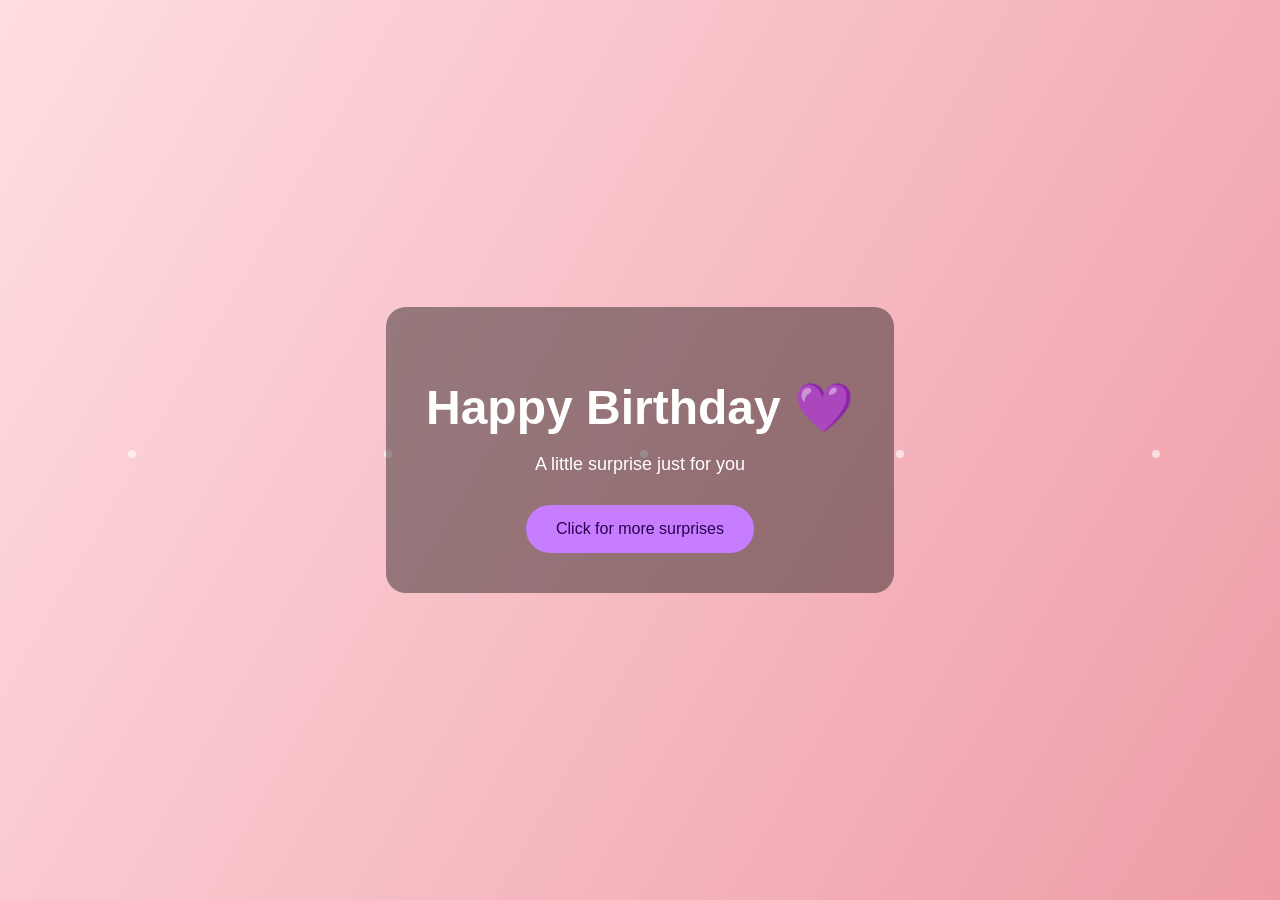
==== index.html @ 5389acff "Add initial birthday surprise website files" ====
<!DOCTYPE html>
<html lang="en">
<head>
  <meta charset="UTF-8">
  <title>Happy Birthday</title>
  <link rel="stylesheet" href="style.css">
</head>
<body>
<div class="bg-dots">
  <span style="left:10%; animation-delay:0s;"></span>
  <span style="left:30%; animation-delay:3s;"></span>
  <span style="left:50%; animation-delay:6s;"></span>
  <span style="left:70%; animation-delay:2s;"></span>
  <span style="left:90%; animation-delay:5s;"></span>
</div>

  <!-- Music -->
  <audio id="bg-music" src="music/song.mp3"></audio>

  <div class="container">
    <h1 class="title">Happy Birthday 💜</h1>
    <p class="subtitle">A little surprise just for you</p>

    <button id="startBtn">Click for more surprises</button>
  </div>
  <script src="script.js"></script>
 <script>
const music = document.getElementById("bgMusic");

const savedTime = localStorage.getItem("musicTime");

if (savedTime) {
  music.currentTime = savedTime;
} else {
  music.currentTime = 55;
}

music.play();

setInterval(() => {
  localStorage.setItem("musicTime", music.currentTime);
}, 1000);
</script>
 
</body>
</html>
---- style.css ----
body {
  margin: 0;
  height: 100vh;
  font-family: Arial, sans-serif;
  background: linear-gradient(135deg, #3a0ca3, #7209b7, #b5179e);
  display: flex;
  justify-content: center;
  align-items: center;
  color: white;
  text-align: center;
}

.container {
  background: rgba(0, 0, 0, 0.4);
  padding: 40px;
  border-radius: 20px;
  position: relative;
  z-index: 1
}

.title {
  font-size: 48px;
  margin-bottom: 10px;
}

.subtitle {
  font-size: 18px;
  margin-bottom: 30px;
}

button {
  padding: 15px 30px;
  font-size: 16px;
  border: none;
  border-radius: 30px;
  cursor: pointer;
  background: #c77dff;
  color: #2b004f;
}

button:hover {
  background: #e0aaff;
}
.card-container {
  display: flex;
  gap: 20px;
  justify-content: center;
  margin: 30px 0;
  flex-wrap: wrap;
}

.card {
  width: 200px;
  height: 260px;
  perspective: 1000px;
  cursor: pointer;
}

.card-inner {
  width: 100%;
  height: 100%;
  transition: transform 0.8s;
  transform-style: preserve-3d;
}

.card.flipped .card-inner {
  transform: rotateY(180deg);
}

.card-front,
.card-back {
  position: absolute;
  width: 100%;
  height: 100%;
  backface-visibility: hidden;
  border-radius: 15px;
  overflow: hidden;
}

.card-front img {
  width: 100%;
  height: 100%;
  object-fit: cover;
}

.card-back {
  background: rgba(0, 0, 0, 0.7);
  color: white;
  transform: rotateY(180deg);
  display: flex;
  align-items: center;
  justify-content: center;
  padding: 20px;
  font-size: 15px;
}

#finalBtn {
  display: inline-block;
  margin-top: 20px;
}
@keyframes glow {
  0% { text-shadow: 0 0 10px #c77dff; }
  50% { text-shadow: 0 0 25px #e0aaff; }
  100% { text-shadow: 0 0 10px #c77dff; }
}

.title {
  animation: glow 2s infinite;
}
.balloons {
  position: fixed;
  bottom: 0;
  left: 0;
  width: 100%;
  height: 100%;
  overflow: hidden;
  z-index: 0;
}

.balloon {
  position: absolute;
  bottom: -150px;
  width: 40px;
  height: 55px;
  background: rgba(224, 170, 255, 0.8);
  border-radius: 50% 50% 50% 50%;
  animation: floatUp 10s linear infinite;
}

.balloon::after {
  content: "";
  position: absolute;
  width: 2px;
  height: 30px;
  background: rgba(255,255,255,0.6);
  top: 55px;
  left: 50%;
}

@keyframes floatUp {
  0% {
    transform: translateY(0);
    opacity: 0;
  }
  10% {
    opacity: 1;
  }
  100% {
    transform: translateY(-110vh);
    opacity: 0;
  }
}
.balloon-container {
  position: fixed;
  bottom: -100px;
  left: 0;
  width: 100%;
  height: 100%;
  pointer-events: none;
  overflow: hidden;
}

.balloon {
  position: absolute;
  bottom: -100px;
  width: 50px;
  height: 70px;
  background-color: red;
  border-radius: 50%;
  animation: fly 6s linear infinite;
}

@keyframes fly {
  0% {
    transform: translateY(0);
    opacity: 1;
  }
  100% {
    transform: translateY(-120vh);
    opacity: 0;
  }
}
body {
  margin: 0;
  min-height: 100vh;
  background: linear-gradient(120deg, #ffdde1, #ee9ca7);
  font-family: 'Poppins', sans-serif;
  overflow: hidden;
}

.bg-dots span {
  position: absolute;
  width: 8px;
  height: 8px;
  background: rgba(255,255,255,0.6);
  border-radius: 50%;
  animation: float 12s linear infinite;
}

@keyframes float {
  from { transform: translateY(100vh); }
  to { transform: translateY(-10vh); }
}
.confetti {
  position: fixed;
  inset: 0;
  background-image: radial-gradient(#fff 1px, transparent 1px);
  background-size: 20px 20px;
  animation: moveBg 20s linear infinite;
  opacity: 0.3;
  pointer-events: none;
z-index: 0;
}

@keyframes moveBg {
  from { background-position: 0 0; }
  to { background-position: 200px 200px; }
}
.balloons {
  position: fixed;
  inset: 0;
  overflow: hidden;
}

.heart-balloon {
  position: absolute;
  width: 40px;
  height: 40px;
  background: red;
  transform: rotate(-45deg);
  animation: rise 10s linear infinite;
}

.heart-balloon::before,
.heart-balloon::after {
  content: '';
  position: absolute;
  width: 40px;
  height: 40px;
  background: red;
  border-radius: 50%;
}

.heart-balloon::before {
  top: -20px;
  left: 0;
}

.heart-balloon::after {
  left: 20px;
  top: 0;
}

@keyframes rise {
  from {
    bottom: -10%;
    opacity: 0;
  }
  to {
    bottom: 110%;
    opacity: 1;
  }
}
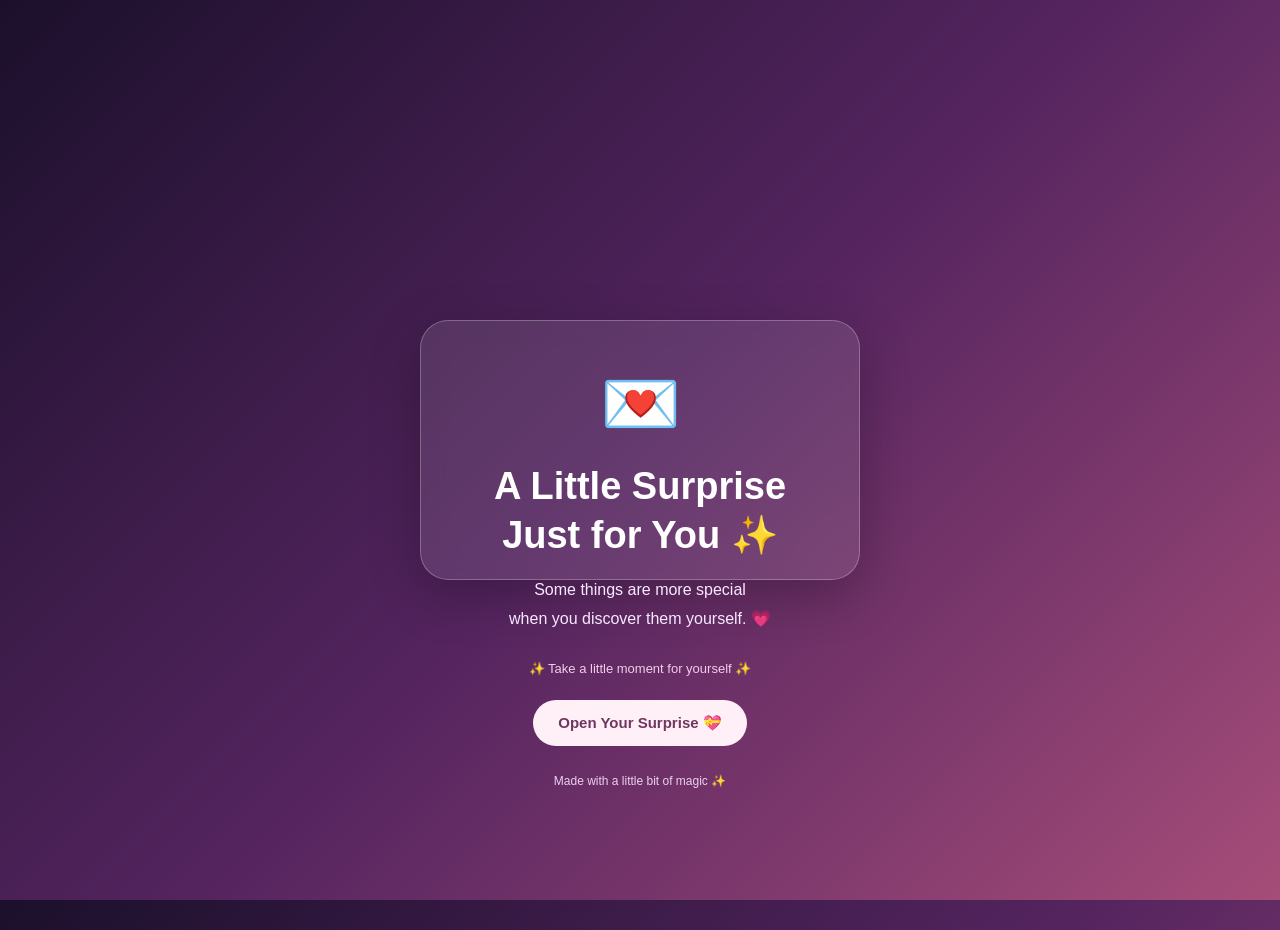
==== commit a02f9689: "Redesign birthday welcome page" ====
--- a/index.html
+++ b/index.html
@@ -1,46 +1,187 @@
 <!DOCTYPE html>
 <html lang="en">
 <head>
-  <meta charset="UTF-8">
-  <title>Happy Birthday</title>
-  <link rel="stylesheet" href="style.css">
+    <meta charset="UTF-8">
+    <meta name="viewport" content="width=device-width, initial-scale=1.0">
+
+    <title>A Little Surprise 💌</title>
+
+    <link rel="stylesheet" href="style.css">
+
+    <style>
+        * {
+            margin: 0;
+            padding: 0;
+            box-sizing: border-box;
+        }
+
+        body {
+            min-height: 100vh;
+            overflow: hidden;
+            font-family: "Segoe UI", sans-serif;
+            background: linear-gradient(
+                135deg,
+                #1b102b,
+                #54245f,
+                #a64d79
+            );
+            color: white;
+            display: flex;
+            justify-content: center;
+            align-items: center;
+        }
+
+        .stars span {
+            position: absolute;
+            bottom: -30px;
+            font-size: 20px;
+            opacity: 0;
+            animation: floatUp 9s linear infinite;
+            pointer-events: none;
+        }
+
+        .stars span:nth-child(1) { left: 10%; animation-delay: 0s; }
+        .stars span:nth-child(2) { left: 25%; animation-delay: 2s; }
+        .stars span:nth-child(3) { left: 45%; animation-delay: 4s; }
+        .stars span:nth-child(4) { left: 65%; animation-delay: 1s; }
+        .stars span:nth-child(5) { left: 85%; animation-delay: 3s; }
+
+        @keyframes floatUp {
+            0% {
+                transform: translateY(0) rotate(0deg);
+                opacity: 0;
+            }
+            20% {
+                opacity: 0.8;
+            }
+            100% {
+                transform: translateY(-110vh) rotate(360deg);
+                opacity: 0;
+            }
+        }
+
+        .card {
+            width: min(90%, 440px);
+            padding: 45px 25px;
+            text-align: center;
+            border: 1px solid rgba(255, 255, 255, 0.25);
+            border-radius: 28px;
+            background: rgba(255, 255, 255, 0.10);
+            backdrop-filter: blur(12px);
+            box-shadow: 0 15px 50px rgba(0, 0, 0, 0.25);
+            animation: appear 1.2s ease both;
+        }
+
+        @keyframes appear {
+            from {
+                opacity: 0;
+                transform: translateY(25px) scale(0.96);
+            }
+            to {
+                opacity: 1;
+                transform: translateY(0) scale(1);
+            }
+        }
+
+        .envelope {
+            font-size: 65px;
+            margin-bottom: 20px;
+            animation: gentleBounce 2.5s ease-in-out infinite;
+        }
+
+        @keyframes gentleBounce {
+            0%, 100% { transform: translateY(0); }
+            50% { transform: translateY(-8px); }
+        }
+
+        h1 {
+            font-size: clamp(28px, 7vw, 38px);
+            margin-bottom: 15px;
+            line-height: 1.3;
+        }
+
+        .subtitle {
+            font-size: 16px;
+            line-height: 1.8;
+            color: #f8e8ff;
+            margin-bottom: 28px;
+        }
+
+        .hint {
+            font-size: 13px;
+            color: #f4cce9;
+            margin-bottom: 24px;
+        }
+
+        .surprise-button {
+            display: inline-block;
+            padding: 14px 25px;
+            border: none;
+            border-radius: 30px;
+            background: #fff0f8;
+            color: #71365f;
+            font-size: 15px;
+            font-weight: bold;
+            text-decoration: none;
+            cursor: pointer;
+            transition: transform 0.25s, box-shadow 0.25s;
+        }
+
+        .surprise-button:hover {
+            transform: translateY(-4px);
+            box-shadow: 0 8px 25px rgba(255, 210, 240, 0.3);
+        }
+
+        .footer {
+            margin-top: 28px;
+            font-size: 12px;
+            color: #ead0f0;
+        }
+
+        @media (prefers-reduced-motion: reduce) {
+            *, *::before, *::after {
+                animation-duration: 0.01ms !important;
+                animation-iteration-count: 1 !important;
+                scroll-behavior: auto !important;
+            }
+        }
+    </style>
 </head>
+
 <body>
-<div class="bg-dots">
-  <span style="left:10%; animation-delay:0s;"></span>
-  <span style="left:30%; animation-delay:3s;"></span>
-  <span style="left:50%; animation-delay:6s;"></span>
-  <span style="left:70%; animation-delay:2s;"></span>
-  <span style="left:90%; animation-delay:5s;"></span>
-</div>
 
-  <!-- Music -->
-  <audio id="bg-music" src="music/song.mp3"></audio>
+    <div class="stars" aria-hidden="true">
+        <span>💗</span>
+        <span>✨</span>
+        <span>💜</span>
+        <span>🌸</span>
+        <span>✨</span>
+    </div>
 
-  <div class="container">
-    <h1 class="title">Happy Birthday 💜</h1>
-    <p class="subtitle">A little surprise just for you</p>
+    <main class="card">
 
-    <button id="startBtn">Click for more surprises</button>
-  </div>
-  <script src="script.js"></script>
- <script>
-const music = document.getElementById("bgMusic");
+        <div class="envelope" aria-hidden="true">💌</div>
 
-const savedTime = localStorage.getItem("musicTime");
+        <h1>A Little Surprise<br>Just for You ✨</h1>
 
-if (savedTime) {
-  music.currentTime = savedTime;
-} else {
-  music.currentTime = 55;
-}
+        <p class="subtitle">
+            Some things are more special<br>
+            when you discover them yourself. 💗
+        </p>
 
-music.play();
+        <p class="hint">
+            ✨ Take a little moment for yourself ✨
+        </p>
 
-setInterval(() => {
-  localStorage.setItem("musicTime", music.currentTime);
-}, 1000);
-</script>
- 
+        <a class="surprise-button" href="page2.html">
+            Open Your Surprise 💝
+        </a>
+
+        <p class="footer">
+            Made with a little bit of magic ✨
+        </p>
+
+    </main>
+
 </body>
 </html>
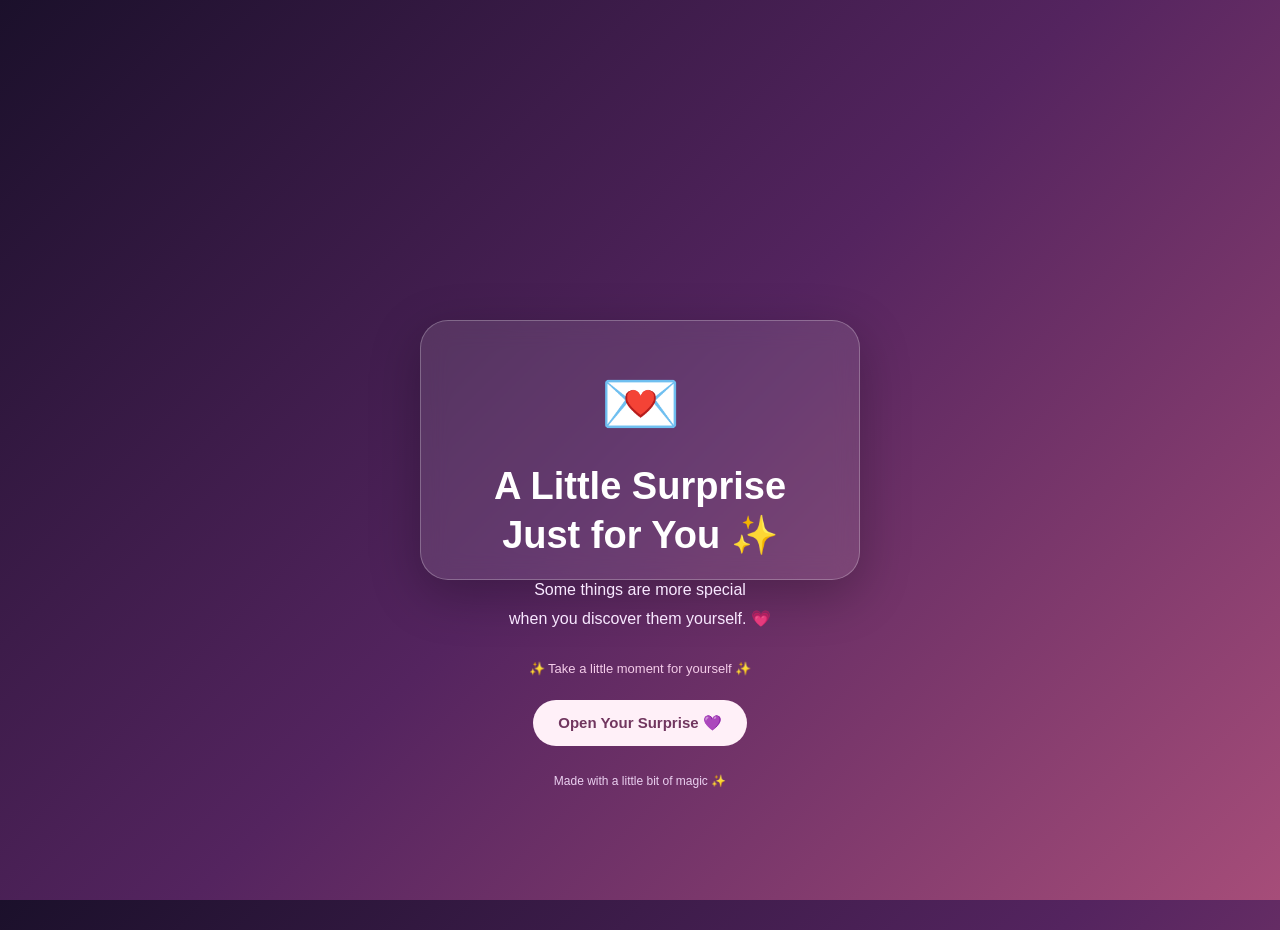
==== commit a469997b: "Update index.html" ====
--- a/index.html
+++ b/index.html
@@ -173,9 +173,9 @@
             ✨ Take a little moment for yourself ✨
         </p>
 
-        <a class="surprise-button" href="page2.html">
-            Open Your Surprise 💝
-        </a>
+       <button class="surprise-button" id="startSurpriseBtn" type="button">
+    Open Your Surprise 💜
+</button>
 
         <p class="footer">
             Made with a little bit of magic ✨
--- a/style.css
+++ b/style.css
@@ -261,3 +261,12 @@
     opacity: 1;
   }
 }
+/* Birthday surprise photos */
+.surprise-photo {
+    display: block;
+    width: 100%;
+    height: 240px;
+    object-fit: contain;
+    border-radius: 8px;
+    margin: 0 auto;
+}
